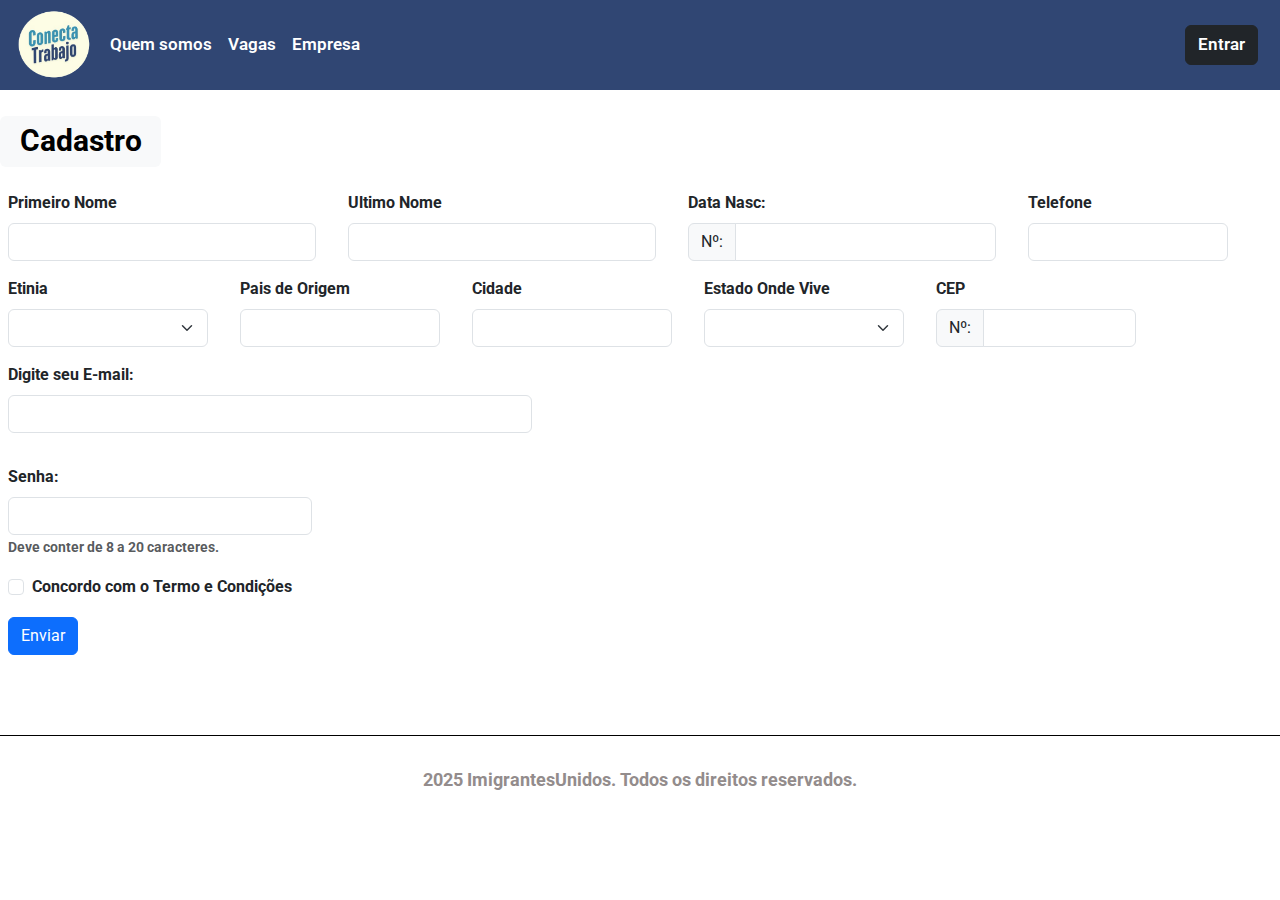
==== cadastrar.html @ cb26544b "adicionando login e cadastro" ====
<!DOCTYPE html>
<html lang="pt-br">
<head>
    <meta charset="UTF-8">
    <meta name="viewport" content="width=device-width, initial-scale=1.0">
    <title>login</title>
    <link href="https://cdn.jsdelivr.net/npm/bootstrap@5.3.3/dist/css/bootstrap.min.css" rel="stylesheet" integrity="sha384-QWTKZyjpPEjISv5WaRU9OFeRpok6YctnYmDr5pNlyT2bRjXh0JMhjY6hW+ALEwIH" crossorigin="anonymous">
    <link rel="stylesheet" href="cadastro.css">
</head>
<body >

    <nav class="navbar  navbar-expand-lg">
        <div class="container-fluid">
          <img src="img/trabalho-gimp.png"
          alt="Bootstrap" width="80" height="70">
          <button class="navbar-toggler" type="button" data-bs-toggle="collapse" data-bs-target="#navbarSupportedContent" aria-controls="navbarSupportedContent" aria-expanded="false" aria-label="Toggle navigation">
            <span class="navbar-toggler-icon"></span>
          </button>
          <div class="collapse navbar-collapse" id="navbarSupportedContent">
            <ul class="navbar-nav me-auto mb-2 mb-lg-0">
              <li class="nav-item">
                <a class="nav-link" aria-current="page" href="index.html">Quem somos</a>
              </li>
              <li class="nav-item">
                <a class="nav-link" href="#">Vagas</a>
              </li>
              <li class="nav-item">
                <a class="nav-link" href="empresa.html">Empresa</a>
              </li>
            </ul>
            <form class="d-flex" role="search">
              <a href="entrar.html"  class="btn btn-dark">Entrar</a>
            </form>
          </div>
        </div>
    </nav>

    <br> <h1><span  class="badge text-bg-light">Cadastro</span></h1> <br>
              <form class="row g-3">
                <div class="col-md-3 m-2">
                  <label for="validationDefault01" class="form-label">Primeiro Nome</label>
                  <input type="text" class="form-control" id="validationDefault01"  required>
                </div>
                <div class="col-md-3 m-2">
                  <label for="validationDefault02" class="form-label">Ultimo Nome</label>
                  <input type="text" class="form-control" id="validationDefault02"  required>
                </div>
                <div class="col-md-3 m-2">
                  <label for="validationDefaultCpf" class="form-label">Data Nasc:</label>
                  <div class="input-group">
                    <span class="input-group-text" id="inputGroupPrepend2">Nº:</span>
                    <input type="text" class="form-control" id="validationDefaultCpf" aria-describedby="inputGroupPrepend2" required>
                  </div>
                </div>
                <div class="col-md-2 m-2" >
                  <label for="validationDefaultTel" class="form-label">Telefone</label>
                  <input type="text" class="form-control" id="validationDefaultTel"  required>
                </div>
                <div class="col-md-2 m-2">
                    <label for="validationDefault04" class="form-label">Etinia</label>
                    <select class="form-select" id="validationDefault04" required>
                      <option selected disabled > </option>
                      <option>Branco</option>
                      <option>Pardo</option>
                      <option>Amarelo</option>
                      <option>Indigena</option>
                      <option>Negro</option>                      
                    </select>
                  </div>
                  <div class="col-md-2 m-2">
                    <label for="validationDefault03" class="form-label">Pais de Origem</label>
                    <input type="text" class="form-control" id="validationDefault03" required>
                  </div><br>
                <div class="col-md-2 m-2">
                  <label for="validationDefault03" class="form-label">Cidade</label>
                  <input type="text" class="form-control" id="validationDefault03" required>
                </div>
                <div class="col-md-2 m-2">
                  <label for="validationDefault04" class="form-label">Estado Onde Vive</label>
                  <select class="form-select" id="validationDefault04" required>
                    <option selected disabled > </option>
                    <option>SP</option>
                    <option>RJ</option>
                    <option>SC</option>
                    <option>PR</option>
                    <option>CE</option>
                    <option>PE</option>
                    <option>MG</option>
                    <option>AM</option>
                    <option>BA</option>
                    <option>MT</option>
                    <option>PA</option>
                  </select>
                </div>
                <div class="col-md-2 m-2">
                  <label for="validationDefault05" class="form-label">CEP</label>
                  <div class="input-group">
                  <span class="input-group-text" id="inputGroupPrepend4">Nº:</span>
                  <input type="text" class="form-control" id="validationDefault05" required>
                </div>
                </div>                
                <div class="col-md-5 m-2">
                  <label for="validationDefaultEmail" class="form-label">Digite seu E-mail:</label>
                  <input type="text" class="form-control" id="validationDefaultEmail"  required>
                </div>
                <div class="row g-3 align-items-center">
                  <div class="col-md-3 m-2">
                    <label for="validationDefaultSenha" class="form-label">Senha:</label>
                    <input type="text" class="form-control" id="validationDefaultSenha"  required>
                    <span id="passwordHelpInline" class="form-text">
                      Deve conter de 8 a 20 caracteres.
                    </span>
                  </div>
                </div>
                <div class="col-12 m-2">
                  <div class="form-check">
                    <input class="form-check-input" type="checkbox" value="" id="invalidCheck2" required>
                    <label class="form-check-label" for="invalidCheck2">
                      Concordo com o Termo e Condições
                    </label>
                  </div>
                </div>
                <div class="col-12 m-2">
                  <button class="btn btn-primary" type="submit">Enviar</button>
                </div>
              </form> 
              <br>
              <br>
              <br>
              <footer>
                <div class="container">
                    <div class="row">
                        <p class="text-center">2025 ImigrantesUnidos. Todos os direitos reservados.</p>
                    </div>
                </div>
            </footer>
        
              
            
        
            <script src="https://cdn.jsdelivr.net/npm/bootstrap@5.3.3/dist/js/bootstrap.bundle.min.js" integrity="sha384-YvpcrYf0tY3lHB60NNkmXc5s9fDVZLESaAA55NDzOxhy9GkcIdslK1eN7N6jIeHz" crossorigin="anonymous"></script>        
</body>
</html>
---- cadastro.css ----
@charset "utf-8";
@import url('https://fonts.googleapis.com/css2?family=Julius+Sans+One&family=Roboto:ital,wght@0,100..900;1,100..900&display=swap');

@import url('https://fonts.googleapis.com/css2?family=Julius+Sans+One&display=swap');

*{
    font-family: "Roboto", serif;
}

:root{
    --cor1: #304673;
    --cor4: #BFA08E;
    --cor5: #0D0D0D;
}

.navbar{
    background-color: #304673;
    color: white;
    height: 90px;
}

.brand{
   text-decoration: none;
   font-family: "Julius Sans One", serif;
   background-color: rgba(0, 0, 0, 0.753);
   padding: 8px;
   border-radius: 10px;
}


.navbar a{
    color: white;
    font-weight: 600;
    font-size: 17px;
}

.navbar a:hover{
    color: white;
    text-decoration: underline;
}

.navbar a:visited{
    color: white;
}

.navbar-collapse{
    background-color: #304673;
    padding: 10px;
}

footer{
    border-top: 1px solid black;
    padding: 30px 0px 20px 0px;
}

footer p{
    color: rgb(147, 140, 140);
    font-size: 18px;
}

body{
    text-align:justify;
    font-family: Arial, Helvetica, sans-serif;
    font-weight: bold;
}
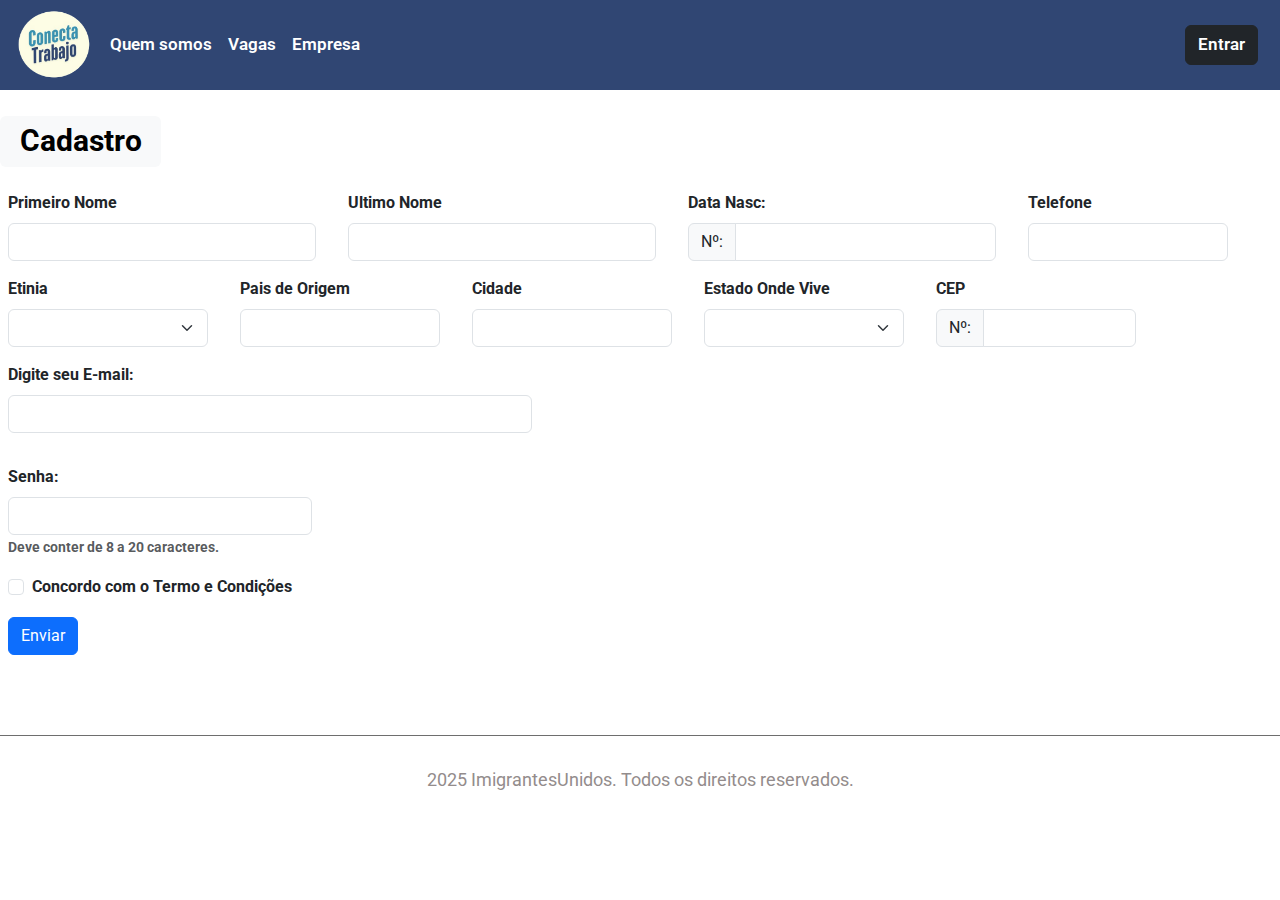
==== commit 767e8856: "banco de dados" ====
--- a/cadastrar.html
+++ b/cadastrar.html
@@ -5,11 +5,22 @@
     <meta name="viewport" content="width=device-width, initial-scale=1.0">
     <title>login</title>
     <link href="https://cdn.jsdelivr.net/npm/bootstrap@5.3.3/dist/css/bootstrap.min.css" rel="stylesheet" integrity="sha384-QWTKZyjpPEjISv5WaRU9OFeRpok6YctnYmDr5pNlyT2bRjXh0JMhjY6hW+ALEwIH" crossorigin="anonymous">
-    <link rel="stylesheet" href="cadastro.css">
+    <link rel="stylesheet" href="tudo/style.css">
+    <style>
+      body{
+          text-align:justify;
+          font-family: Arial, Helvetica, sans-serif;
+          font-weight: bold;
+      }
+      footer{
+        font-weight: 400;
+      }
+    </style>
 </head>
-<body >
+<body>
 
-    <nav class="navbar  navbar-expand-lg">
+    <header>
+      <nav class="navbar  navbar-expand-lg">
         <div class="container-fluid">
           <img src="img/trabalho-gimp.png"
           alt="Bootstrap" width="80" height="70">
@@ -22,7 +33,7 @@
                 <a class="nav-link" aria-current="page" href="index.html">Quem somos</a>
               </li>
               <li class="nav-item">
-                <a class="nav-link" href="#">Vagas</a>
+                <a class="nav-link" href="vagas.html">Vagas</a>
               </li>
               <li class="nav-item">
                 <a class="nav-link" href="empresa.html">Empresa</a>
@@ -33,111 +44,115 @@
             </form>
           </div>
         </div>
-    </nav>
+      </nav>
+    </header>
 
-    <br> <h1><span  class="badge text-bg-light">Cadastro</span></h1> <br>
-              <form class="row g-3">
-                <div class="col-md-3 m-2">
-                  <label for="validationDefault01" class="form-label">Primeiro Nome</label>
-                  <input type="text" class="form-control" id="validationDefault01"  required>
-                </div>
-                <div class="col-md-3 m-2">
-                  <label for="validationDefault02" class="form-label">Ultimo Nome</label>
-                  <input type="text" class="form-control" id="validationDefault02"  required>
-                </div>
-                <div class="col-md-3 m-2">
-                  <label for="validationDefaultCpf" class="form-label">Data Nasc:</label>
-                  <div class="input-group">
-                    <span class="input-group-text" id="inputGroupPrepend2">Nº:</span>
-                    <input type="text" class="form-control" id="validationDefaultCpf" aria-describedby="inputGroupPrepend2" required>
+    <main>
+      <br> <h1><span  class="badge text-bg-light">Cadastro</span></h1> <br>
+                <form class="row g-3">
+                  <div class="col-md-3 m-2">
+                    <label for="validationDefault01" class="form-label">Primeiro Nome</label>
+                    <input type="text" class="form-control" id="validationDefault01"  required>
                   </div>
-                </div>
-                <div class="col-md-2 m-2" >
-                  <label for="validationDefaultTel" class="form-label">Telefone</label>
-                  <input type="text" class="form-control" id="validationDefaultTel"  required>
-                </div>
-                <div class="col-md-2 m-2">
-                    <label for="validationDefault04" class="form-label">Etinia</label>
+                  <div class="col-md-3 m-2">
+                    <label for="validationDefault02" class="form-label">Ultimo Nome</label>
+                    <input type="text" class="form-control" id="validationDefault02"  required>
+                  </div>
+                  <div class="col-md-3 m-2">
+                    <label for="validationDefaultCpf" class="form-label">Data Nasc:</label>
+                    <div class="input-group">
+                      <span class="input-group-text" id="inputGroupPrepend2">Nº:</span>
+                      <input type="text" class="form-control" id="validationDefaultCpf" aria-describedby="inputGroupPrepend2" required>
+                    </div>
+                  </div>
+                  <div class="col-md-2 m-2" >
+                    <label for="validationDefaultTel" class="form-label">Telefone</label>
+                    <input type="text" class="form-control" id="validationDefaultTel"  required>
+                  </div>
+                  <div class="col-md-2 m-2">
+                      <label for="validationDefault04" class="form-label">Etinia</label>
+                      <select class="form-select" id="validationDefault04" required>
+                        <option selected disabled > </option>
+                        <option>Branco</option>
+                        <option>Pardo</option>
+                        <option>Amarelo</option>
+                        <option>Indigena</option>
+                        <option>Negro</option>
+                      </select>
+                    </div>
+                    <div class="col-md-2 m-2">
+                      <label for="validationDefault03" class="form-label">Pais de Origem</label>
+                      <input type="text" class="form-control" id="validationDefault03" required>
+                    </div><br>
+                  <div class="col-md-2 m-2">
+                    <label for="validationDefault03" class="form-label">Cidade</label>
+                    <input type="text" class="form-control" id="validationDefault03" required>
+                  </div>
+                  <div class="col-md-2 m-2">
+                    <label for="validationDefault04" class="form-label">Estado Onde Vive</label>
                     <select class="form-select" id="validationDefault04" required>
                       <option selected disabled > </option>
-                      <option>Branco</option>
-                      <option>Pardo</option>
-                      <option>Amarelo</option>
-                      <option>Indigena</option>
-                      <option>Negro</option>                      
+                      <option>SP</option>
+                      <option>RJ</option>
+                      <option>SC</option>
+                      <option>PR</option>
+                      <option>CE</option>
+                      <option>PE</option>
+                      <option>MG</option>
+                      <option>AM</option>
+                      <option>BA</option>
+                      <option>MT</option>
+                      <option>PA</option>
                     </select>
                   </div>
                   <div class="col-md-2 m-2">
-                    <label for="validationDefault03" class="form-label">Pais de Origem</label>
-                    <input type="text" class="form-control" id="validationDefault03" required>
-                  </div><br>
-                <div class="col-md-2 m-2">
-                  <label for="validationDefault03" class="form-label">Cidade</label>
-                  <input type="text" class="form-control" id="validationDefault03" required>
-                </div>
-                <div class="col-md-2 m-2">
-                  <label for="validationDefault04" class="form-label">Estado Onde Vive</label>
-                  <select class="form-select" id="validationDefault04" required>
-                    <option selected disabled > </option>
-                    <option>SP</option>
-                    <option>RJ</option>
-                    <option>SC</option>
-                    <option>PR</option>
-                    <option>CE</option>
-                    <option>PE</option>
-                    <option>MG</option>
-                    <option>AM</option>
-                    <option>BA</option>
-                    <option>MT</option>
-                    <option>PA</option>
-                  </select>
-                </div>
-                <div class="col-md-2 m-2">
-                  <label for="validationDefault05" class="form-label">CEP</label>
-                  <div class="input-group">
-                  <span class="input-group-text" id="inputGroupPrepend4">Nº:</span>
-                  <input type="text" class="form-control" id="validationDefault05" required>
-                </div>
-                </div>                
-                <div class="col-md-5 m-2">
-                  <label for="validationDefaultEmail" class="form-label">Digite seu E-mail:</label>
-                  <input type="text" class="form-control" id="validationDefaultEmail"  required>
-                </div>
-                <div class="row g-3 align-items-center">
-                  <div class="col-md-3 m-2">
-                    <label for="validationDefaultSenha" class="form-label">Senha:</label>
-                    <input type="text" class="form-control" id="validationDefaultSenha"  required>
-                    <span id="passwordHelpInline" class="form-text">
-                      Deve conter de 8 a 20 caracteres.
-                    </span>
+                    <label for="validationDefault05" class="form-label">CEP</label>
+                    <div class="input-group">
+                    <span class="input-group-text" id="inputGroupPrepend4">Nº:</span>
+                    <input type="text" class="form-control" id="validationDefault05" required>
                   </div>
-                </div>
-                <div class="col-12 m-2">
-                  <div class="form-check">
-                    <input class="form-check-input" type="checkbox" value="" id="invalidCheck2" required>
-                    <label class="form-check-label" for="invalidCheck2">
-                      Concordo com o Termo e Condições
-                    </label>
                   </div>
-                </div>
-                <div class="col-12 m-2">
-                  <button class="btn btn-primary" type="submit">Enviar</button>
-                </div>
-              </form> 
-              <br>
-              <br>
-              <br>
-              <footer>
-                <div class="container">
-                    <div class="row">
-                        <p class="text-center">2025 ImigrantesUnidos. Todos os direitos reservados.</p>
+                  <div class="col-md-5 m-2">
+                    <label for="validationDefaultEmail" class="form-label">Digite seu E-mail:</label>
+                    <input type="text" class="form-control" id="validationDefaultEmail"  required>
+                  </div>
+                  <div class="row g-3 align-items-center">
+                    <div class="col-md-3 m-2">
+                      <label for="validationDefaultSenha" class="form-label">Senha:</label>
+                      <input type="text" class="form-control" id="validationDefaultSenha"  required>
+                      <span id="passwordHelpInline" class="form-text">
+                        Deve conter de 8 a 20 caracteres.
+                      </span>
                     </div>
-                </div>
-            </footer>
+                  </div>
+                  <div class="col-12 m-2">
+                    <div class="form-check">
+                      <input class="form-check-input" type="checkbox" value="" id="invalidCheck2" required>
+                      <label class="form-check-label" for="invalidCheck2">
+                        Concordo com o Termo e Condições
+                      </label>
+                    </div>
+                  </div>
+                  <div class="col-12 m-2">
+                    <button class="btn btn-primary" type="submit">Enviar</button>
+                  </div>
+                </form>
+                <br>
+                <br>
+                <br>
+    </main>
+
+    <footer>
+      <div class="container">
+          <div class="row">
+              <p class="text-center">2025 ImigrantesUnidos. Todos os direitos reservados.</p>
+          </div>
+      </div>
+    </footer>
         
               
             
         
-            <script src="https://cdn.jsdelivr.net/npm/bootstrap@5.3.3/dist/js/bootstrap.bundle.min.js" integrity="sha384-YvpcrYf0tY3lHB60NNkmXc5s9fDVZLESaAA55NDzOxhy9GkcIdslK1eN7N6jIeHz" crossorigin="anonymous"></script>        
+    <script src="https://cdn.jsdelivr.net/npm/bootstrap@5.3.3/dist/js/bootstrap.bundle.min.js" integrity="sha384-YvpcrYf0tY3lHB60NNkmXc5s9fDVZLESaAA55NDzOxhy9GkcIdslK1eN7N6jIeHz" crossorigin="anonymous"></script>        
 </body>
 </html>--- a/tudo/style.css
+++ b/tudo/style.css
@@ -0,0 +1,65 @@
+@charset "utf-8";
+
+@import url('https://fonts.googleapis.com/css2?family=Julius+Sans+One&family=Roboto:ital,wght@0,100..900;1,100..900&display=swap');
+
+@import url('https://fonts.googleapis.com/css2?family=Roboto:ital,wght@0,100..900;1,100..900&display=swap'); 
+
+*{
+    font-family: "Roboto", serif;
+}
+
+:root{
+    --cor1: #304673;
+    --cor2: #0D0D0D;
+    --cor3: #BFA08E;
+}
+
+
+.navbar{
+    background-color: #304673;
+    color: white;
+    height: 90px;
+}
+
+.brand{
+   text-decoration: none;
+   font-family: "Julius Sans One", serif;
+   background-color: rgba(0, 0, 0, 0.753);
+   padding: 8px;
+   border-radius: 10px;
+}
+
+.img-logo{
+    border-radius: 10px;
+   
+}
+
+.navbar a{
+    color: white;
+    font-weight: 600;
+    font-size: 17px;
+}
+
+.navbar a:hover{
+    color: white;
+    text-decoration: underline;
+}
+
+.navbar a:visited{
+    color: white;
+}
+.navbar-collapse{
+    background-color: #304673;
+    padding: 10px;
+}
+
+
+footer{
+    border-top: 1px solid rgba(0, 0, 0, 0.568);
+    padding: 30px 0px 20px 0px;
+}
+
+footer p{
+    color: rgb(147, 140, 140);
+    font-size: 18px;
+}
